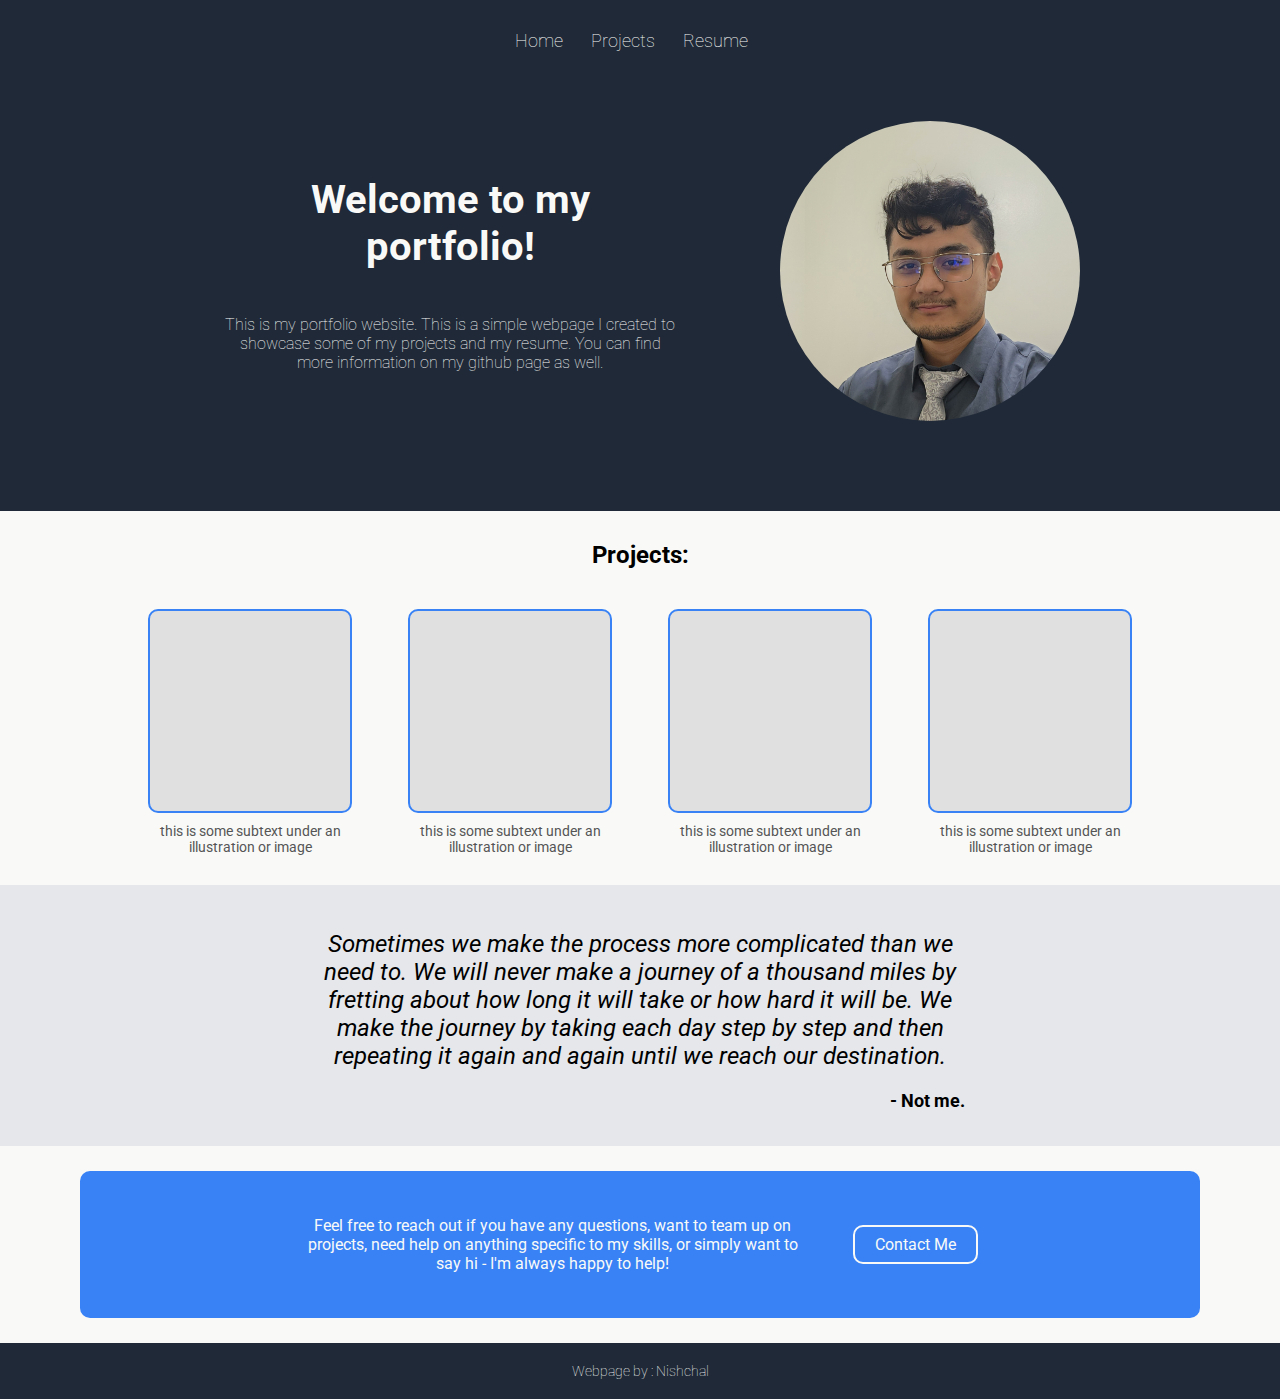
==== index.html @ 7185db90 "added profile photo" ====
<!DOCTYPE html>
<html lang="en">
<head>
    <meta charset="UTF-8">
    <meta name="viewport" content="width=device-width, initial-scale=1.0">
    <title>My Portfolio</title>
    <link rel="stylesheet" href="styles.css">
    <link rel="stylesheet" href="https://fonts.googleapis.com/css2?family=Roboto:wght@400;700&display=swap">
</head>
<body>
    <div class="flex-container">
        
        <!-- First Box -->
        <div class="first">
            <div class="first-head">
                <div class="links">
                    <div class="link-item">Home</div>
                    <div class="link-item">Projects</div>
                    <div class="link-item">Resume</div>
                </div>
            </div>
            <div class="first-tail">
                <div class="description">
                    <div id="welcome">Welcome to my portfolio!</div>
                    <div id="msg">This is my portfolio website. This is a simple webpage I created to showcase some of my projects and my resume. You can find more information on my github page as well.</div>   
                </div>
                <div class="main-image"><img src="resources/profile.jpg" width="300px" height="300px" alt="Profile Image"></div>
            </div>
        </div>

        <!-- Second Box -->
        <div class="second">
            <div class="second-head">
                <h2>Projects:</h2>
            </div>
            <div class="second-tail">
                <div class="img-holder">
                    <div class="image"></div>
                    <div class="sub">this is some subtext under an illustration or image</div>
                </div>
                <div class="img-holder">
                    <div class="image"></div>
                    <div class="sub">this is some subtext under an illustration or image</div>
                </div>
                <div class="img-holder">
                    <div class="image"></div>
                    <div class="sub">this is some subtext under an illustration or image</div>
                </div>
                <div class="img-holder">
                    <div class="image"></div>
                    <div class="sub">this is some subtext under an illustration or image</div>
                </div>
            </div>
        </div>

        <!-- Third Box -->
        <div class="third">
            <div id="quote"><em>Sometimes we make the process more complicated than we need to. We will never make a journey of a thousand miles by fretting about how long it will take or how hard it will be. We make the journey by taking each day step by step and then repeating it again and again until we reach our destination.</em></div>
            <div id="writer">- Not me.</div>
        </div>

        <!-- Fourth Box -->
        <div class="fourth">
            <div class="content">
                <div class="text">
                    <div>Feel free to reach out if you have any questions, want to team up on projects, need help on anything specific to my skills, or simply want to say hi - I'm always happy to help!</div>
                </div>
                <div class="button">Contact Me</div>
            </div>
        </div>

        <!-- Fifth Box -->
        <div class="footer">Webpage by : Nishchal</div>
    </div>
</body>
</html>
---- styles.css ----
body {
    font-family: 'Roboto', sans-serif;
    margin: 0;
    padding: 0;
}

.flex-container {
    display: flex;
    flex-direction: column;
}

/* This is the first box */
.first {
    padding: 20px;
    display: flex;
    flex-direction: column;
    background-color: #1f2937;
    color: #f9faf8;
    align-items: center;
    box-sizing: border-box;
}

.first-head {
    display: flex;
    flex-direction: row;
    justify-content: center;
    flex-wrap: wrap; 
    gap: 25px;
    max-width: 1080px;
    width: 100%;
    box-sizing: border-box;
}

.first-tail {
    display: flex;
    flex-direction: row;
    justify-content: center;
    align-items: center;
    flex-wrap: wrap; 
    margin-top: 70px;
    margin-bottom: 70px;
    gap: 80px;
    box-sizing: border-box;
    width: 100%;
}

.links {
    font-size: 18px;
    font-weight: lighter;
    display: flex;
    flex-direction: row;
    gap: 28px;
    flex-wrap: wrap;
    padding-top: 10px;
    min-width: 250px;
    box-sizing: border-box;
    text-decoration: none;
    cursor: pointer;
}

.description {    
    display: flex;
    flex-direction: column;
    width: 100%;
    max-width: 500px;
    height: auto;
    justify-content: center;
    flex: 1;
    align-items: center;
    box-sizing: border-box;
}

#welcome {
    font-size: 2.5rem;
    font-weight: bolder;
    padding: 25px ;
    width: 100%; 
    box-sizing: border-box;
    text-align: center;
}

#msg {
    font-size: 1rem;
    font-weight: lighter;
    padding: 20px;
    width: 100%;
    box-sizing: border-box;
    text-align: center;
    height: auto;
}

.main-image {
    width: 300px;
    height: 300px;
    justify-content: center;
    align-items: center;
    box-sizing: border-box;
    background-color: #e0e0e0;
    border: 0px solid #3882f6;
    border-radius: 50%;
    overflow: hidden;
    display: flex;
}

.main-image img {
    width: 100%;
    height: 100%;
    object-fit: cover;
}

/* This is the second box */
.second {
    display: flex;
    flex-direction: column;
    background-color: #f9faf8;
    width: 100%;
}

.second-head {
    display: flex;
    justify-content: center;
    padding-top: 10px;
}

.second-tail {
    display: flex;
    flex-wrap: wrap;
    justify-content: center;
    gap: 20px;
    padding-bottom: 10px;
}

.img-holder {
    display: flex;
    flex-direction: column;
    align-items: center;
    padding: 20px;
    width: 100%;
    max-width: 200px;
}

.image {
    width: 100%;
    height: 200px;
    background-color: #e0e0e0;
    border: 2px solid #3882f6;
    border-radius: 10px;
}

.sub {
    margin-top: 10px;
    font-size: 14px;
    color: #555;
    text-align: center;
}

/* This is the third box */
.third {
    padding: 20px;
    display: flex;
    flex-direction: column;
    background-color: #e5e7eb;
    align-items: center;
}

#quote {
    padding-top: 25px;
    padding-bottom: 5px;
    padding-left: 15px;
    padding-right: 15px;
    width: 100%;
    max-width: 650px;
    font-size: 24px;
    text-align: center;
    flex: 1 1 auto;
}

#writer {
    padding: 15px;
    width: 100%;
    max-width: 650px;
    font-size: 18px;
    font-weight: bold;
    text-align: right;
}

/* This is the fourth box */
.fourth {
    padding-left: 50px;
    padding-right: 50px;
    display: flex;
    flex-direction: column;
    background-color: #f9faf8;
    align-items: center;
}

.content {
    max-width: 1080px;
    width: 100%;
    display: flex;
    flex-direction: row;
    align-items: center;
    justify-content: center;
    background-color: #3882f6;
    padding: 20px;
    border-radius: 10px;
    flex-wrap: wrap;
    margin: 25px;
    text-align: center;
}

.text {
    color: #f9faf8;
    margin: 25px;
    max-width: 500px;
    width: 100%;
}

.button {
    border: 2px solid #f9faf8;
    border-radius: 10px;
    padding: 8px;
    padding-left: 20px;
    padding-right: 20px;
    color: #f9faf8;
    margin: 25px;
}

/* This is the footer box */
.footer {
    padding: 20px;
    text-align: center;
    font-size: 14px;
    font-weight: lighter;
    background-color: #1f2937;
    color: #f9faf8
}
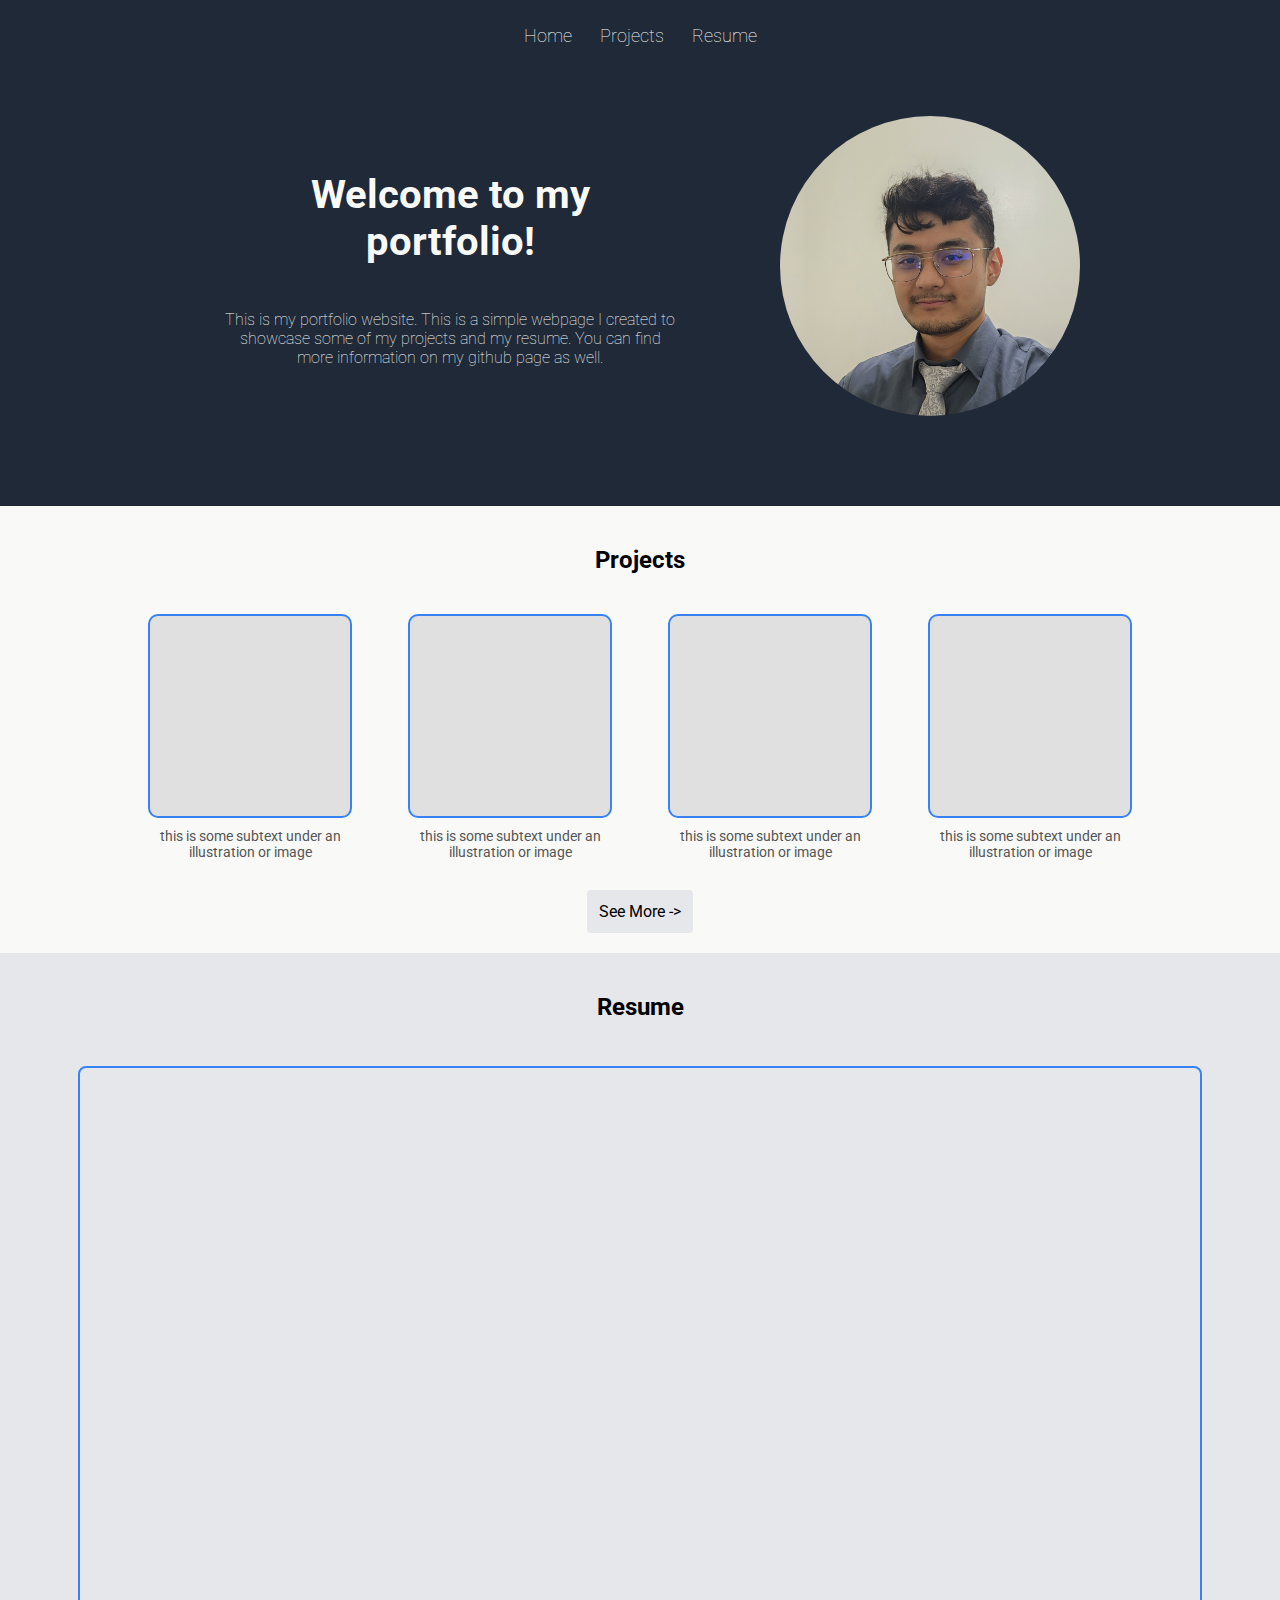
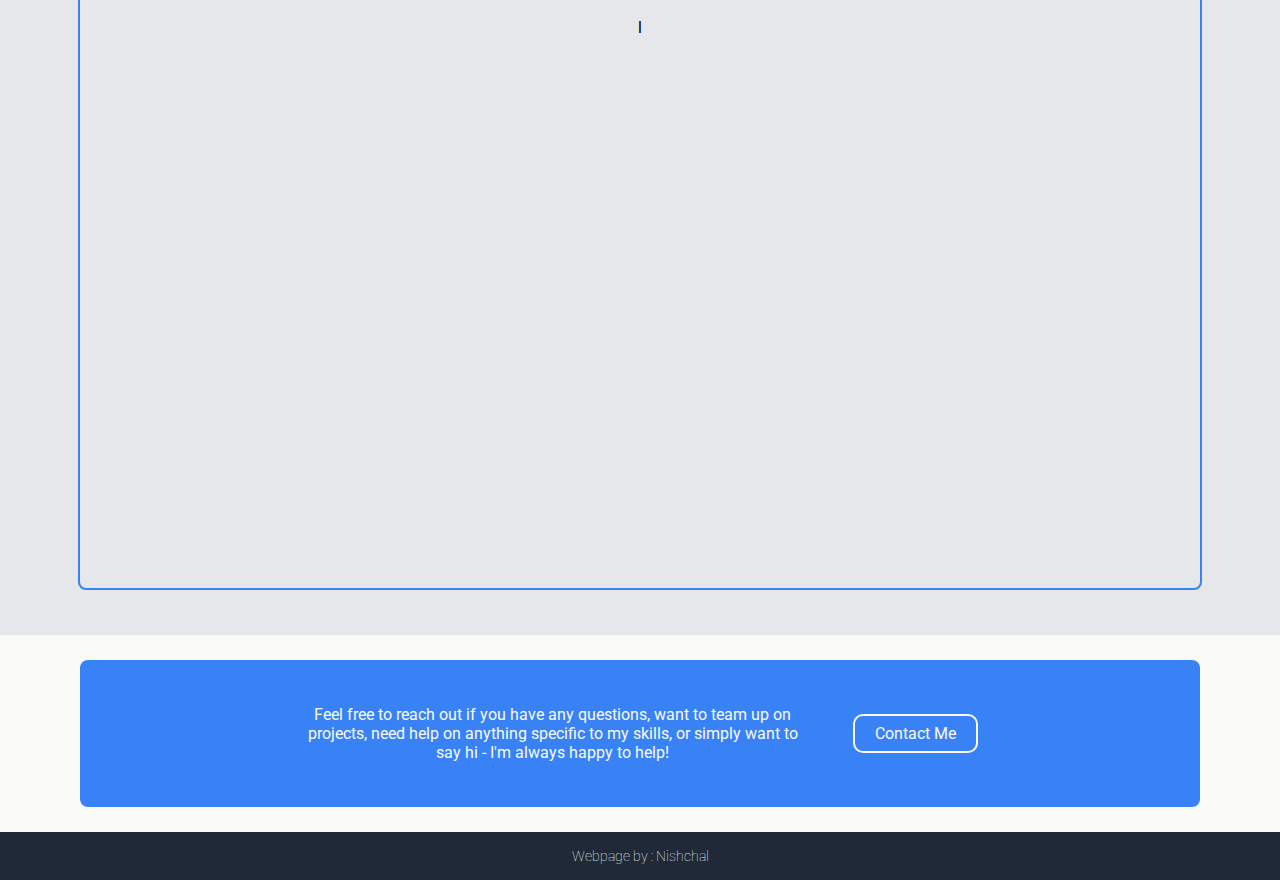
==== commit c0e8bb52: "improvement on image container + added resume container" ====
--- a/index.html
+++ b/index.html
@@ -31,7 +31,7 @@
         <!-- Second Box -->
         <div class="second">
             <div class="second-head">
-                <h2>Projects:</h2>
+                <h2>Projects</h2>
             </div>
             <div class="second-tail">
                 <div class="img-holder">
@@ -51,12 +51,15 @@
                     <div class="sub">this is some subtext under an illustration or image</div>
                 </div>
             </div>
+            <div class="see-more">See More -></div>
         </div>
 
         <!-- Third Box -->
         <div class="third">
-            <div id="quote"><em>Sometimes we make the process more complicated than we need to. We will never make a journey of a thousand miles by fretting about how long it will take or how hard it will be. We make the journey by taking each day step by step and then repeating it again and again until we reach our destination.</em></div>
-            <div id="writer">- Not me.</div>
+            <div class="third-head">
+                <h2>Resume</h2>
+            </div>
+            <div id="resume-container">l</div>
         </div>
 
         <!-- Fourth Box -->
--- a/styles.css
+++ b/styles.css
@@ -51,8 +51,7 @@
     flex-direction: row;
     gap: 28px;
     flex-wrap: wrap;
-    padding-top: 10px;
-    min-width: 250px;
+    padding-top: 5px;
     box-sizing: border-box;
     text-decoration: none;
     cursor: pointer;
@@ -113,13 +112,14 @@
     display: flex;
     flex-direction: column;
     background-color: #f9faf8;
-    width: 100%;
+    justify-content: center;
+    align-items: center;
+    padding: 20px;
 }
 
 .second-head {
     display: flex;
     justify-content: center;
-    padding-top: 10px;
 }
 
 .second-tail {
@@ -154,34 +154,38 @@
     text-align: center;
 }
 
+.see-more {
+    padding: 12px;
+    background-color: #e5e7eb;
+    border-radius: 4px;
+    cursor: pointer;
+}
+
 /* This is the third box */
 .third {
-    padding: 20px;
+    padding-left: 50px;
+    padding-right: 50px;
+    padding-top: 20px;
+    padding-bottom: 20px;
     display: flex;
     flex-direction: column;
     background-color: #e5e7eb;
     align-items: center;
 }
 
-#quote {
-    padding-top: 25px;
-    padding-bottom: 5px;
-    padding-left: 15px;
-    padding-right: 15px;
-    width: 100%;
-    max-width: 650px;
-    font-size: 24px;
-    text-align: center;
-    flex: 1 1 auto;
-}
-
-#writer {
-    padding: 15px;
-    width: 100%;
-    max-width: 650px;
-    font-size: 18px;
-    font-weight: bold;
-    text-align: right;
+#resume-container {
+    max-width: 1080px;
+    width: 100%;
+    height: 1080px;
+    display: flex;
+    align-items: center;
+    justify-content: center;
+    background-color: #e5e7eb;
+    border: 2px solid #3882f6;
+    border-radius: 8px;
+    margin: 25px;
+    padding: 20px;
+    text-align: center;
 }
 
 /* This is the fourth box */
@@ -203,7 +207,7 @@
     justify-content: center;
     background-color: #3882f6;
     padding: 20px;
-    border-radius: 10px;
+    border-radius: 8px;
     flex-wrap: wrap;
     margin: 25px;
     text-align: center;
@@ -228,7 +232,7 @@
 
 /* This is the footer box */
 .footer {
-    padding: 20px;
+    padding: 16px;
     text-align: center;
     font-size: 14px;
     font-weight: lighter;
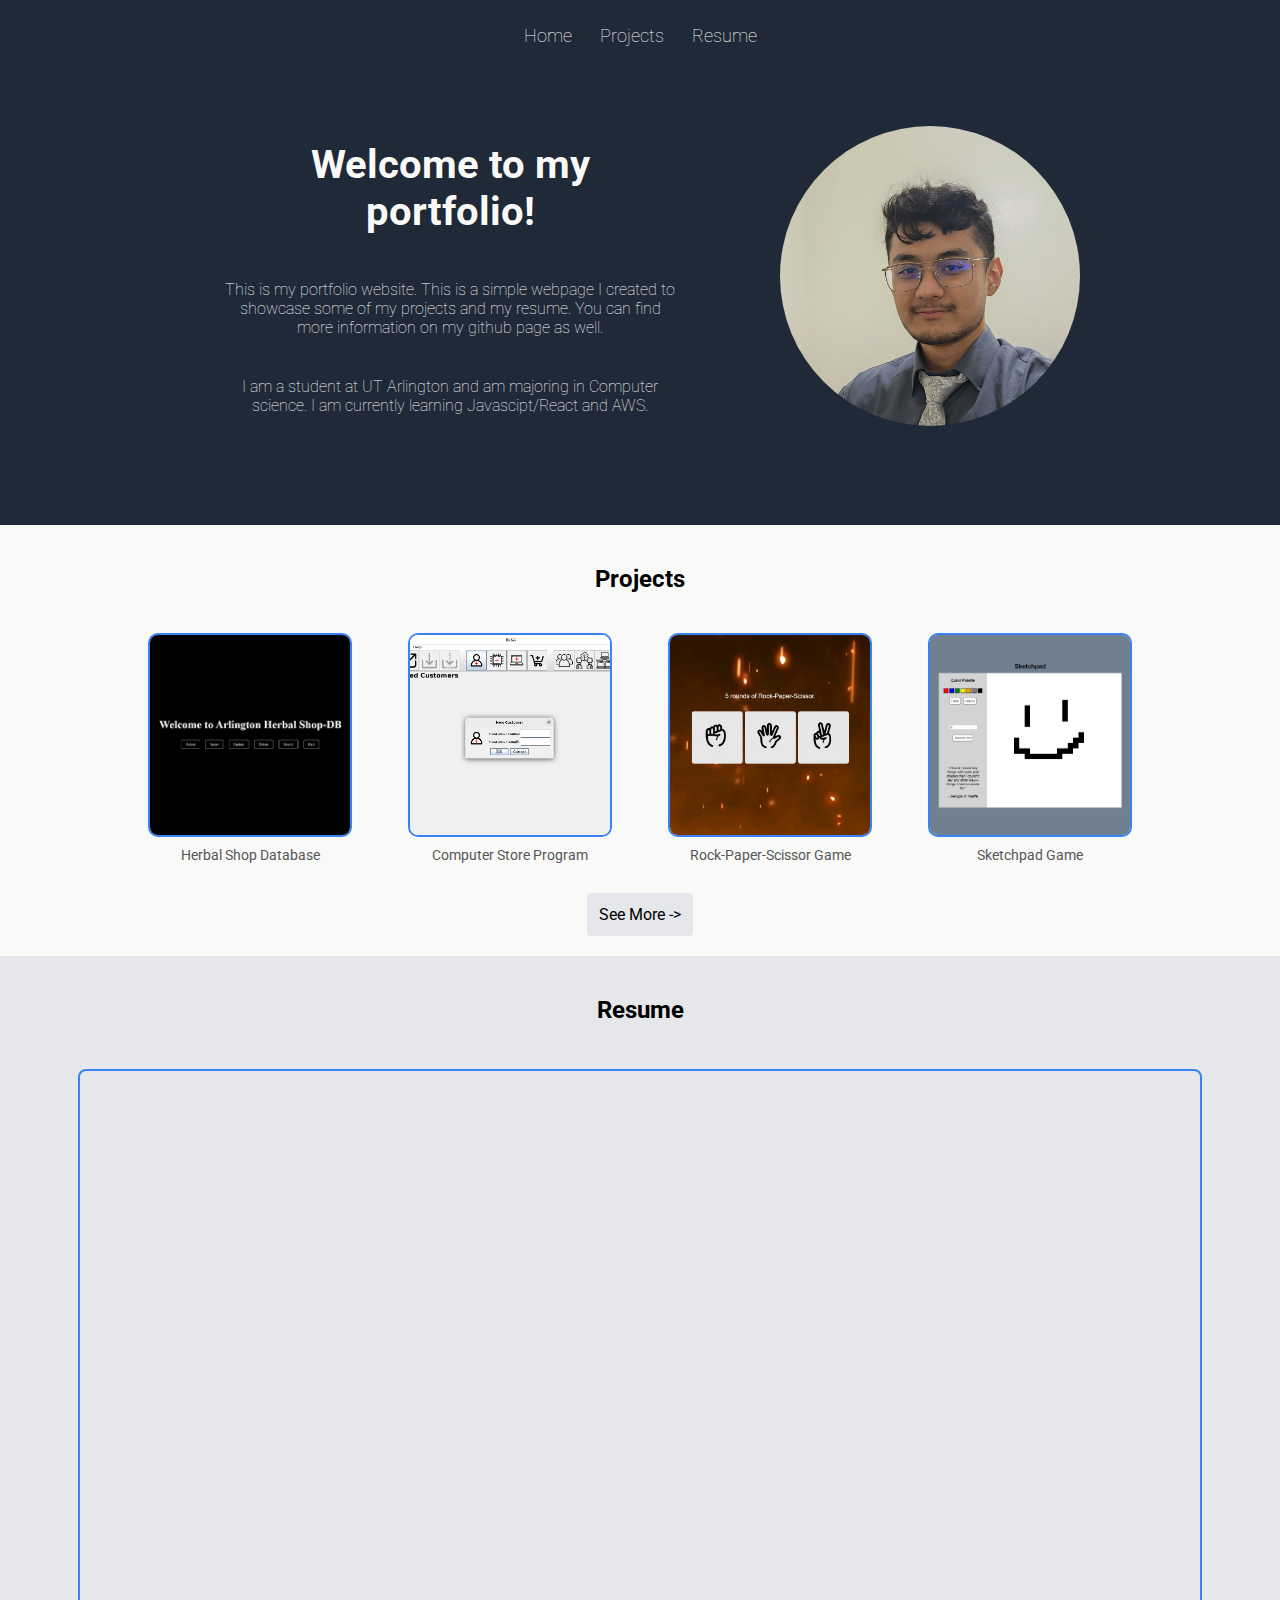
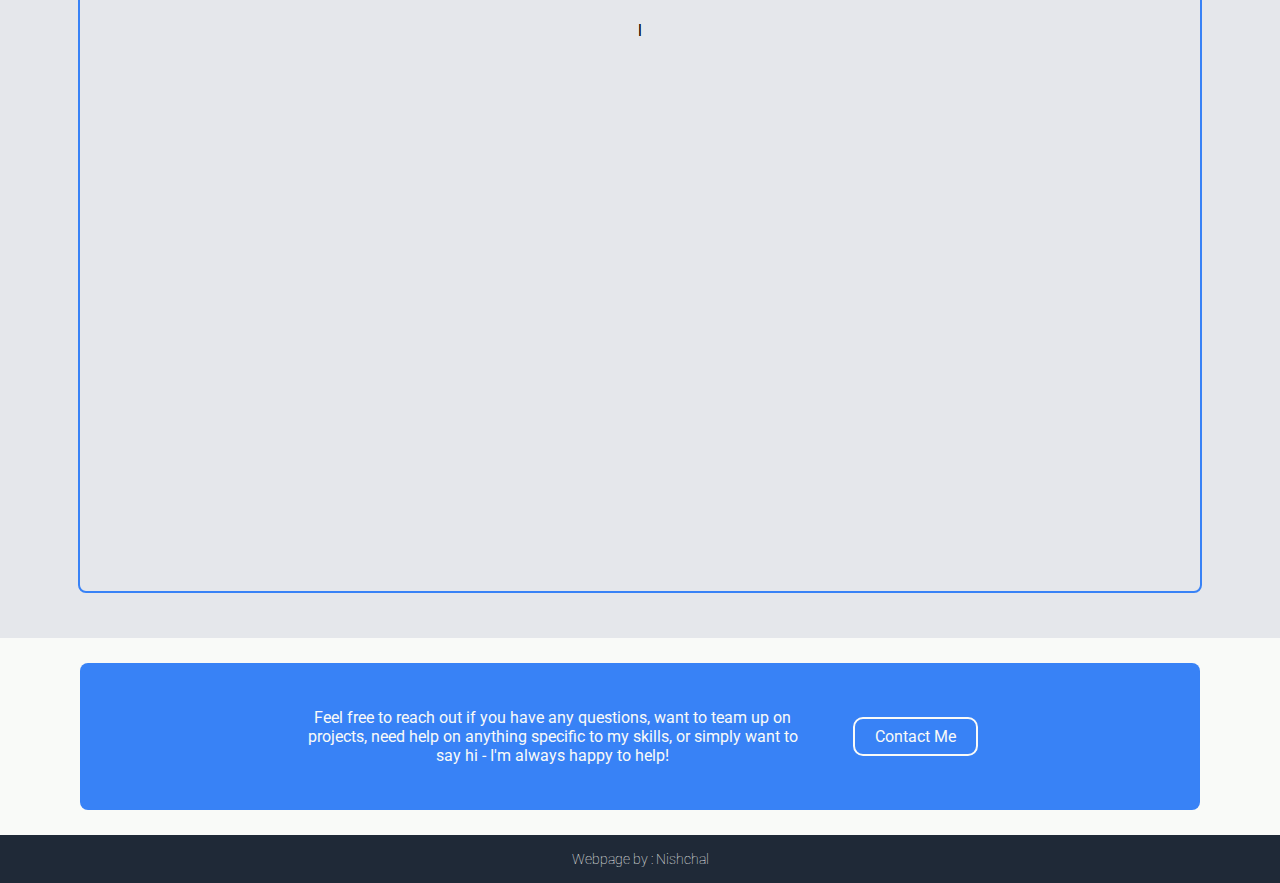
==== commit 74930b5b: "added project pictures" ====
--- a/index.html
+++ b/index.html
@@ -22,7 +22,8 @@
             <div class="first-tail">
                 <div class="description">
                     <div id="welcome">Welcome to my portfolio!</div>
-                    <div id="msg">This is my portfolio website. This is a simple webpage I created to showcase some of my projects and my resume. You can find more information on my github page as well.</div>   
+                    <div class="msg">This is my portfolio website. This is a simple webpage I created to showcase some of my projects and my resume. You can find more information on my github page as well.</div>
+                    <div class="msg">I am a student at UT Arlington and am majoring in Computer science. I am currently learning Javascipt/React and AWS.</div>   
                 </div>
                 <div class="main-image"><img src="resources/profile.jpg" width="300px" height="300px" alt="Profile Image"></div>
             </div>
@@ -35,20 +36,20 @@
             </div>
             <div class="second-tail">
                 <div class="img-holder">
-                    <div class="image"></div>
-                    <div class="sub">this is some subtext under an illustration or image</div>
+                    <div class="image"><img src="resources/herb.jpg" width="200px" height="200px"></div>
+                    <div class="sub">Herbal Shop Database</div>
                 </div>
                 <div class="img-holder">
-                    <div class="image"></div>
-                    <div class="sub">this is some subtext under an illustration or image</div>
+                    <div class="image"><img src="resources/elsa.png" width="200px" height="200px"></div>
+                    <div class="sub">Computer Store Program</div>
                 </div>
                 <div class="img-holder">
-                    <div class="image"></div>
-                    <div class="sub">this is some subtext under an illustration or image</div>
+                    <div class="image"><img src="resources/rps.jpg" width="200px" height="200px"></div>
+                    <div class="sub">Rock-Paper-Scissor Game</div>
                 </div>
                 <div class="img-holder">
-                    <div class="image"></div>
-                    <div class="sub">this is some subtext under an illustration or image</div>
+                    <div class="image"><img src="resources/sketchpad.png" width="200px" height="200px"></div>
+                    <div class="sub">Sketchpad Game</div>
                 </div>
             </div>
             <div class="see-more">See More -></div>
--- a/styles.css
+++ b/styles.css
@@ -78,7 +78,7 @@
     text-align: center;
 }
 
-#msg {
+.msg {
     font-size: 1rem;
     font-weight: lighter;
     padding: 20px;
@@ -145,6 +145,8 @@
     background-color: #e0e0e0;
     border: 2px solid #3882f6;
     border-radius: 10px;
+    object-fit: cover;
+    overflow: hidden;
 }
 
 .sub {
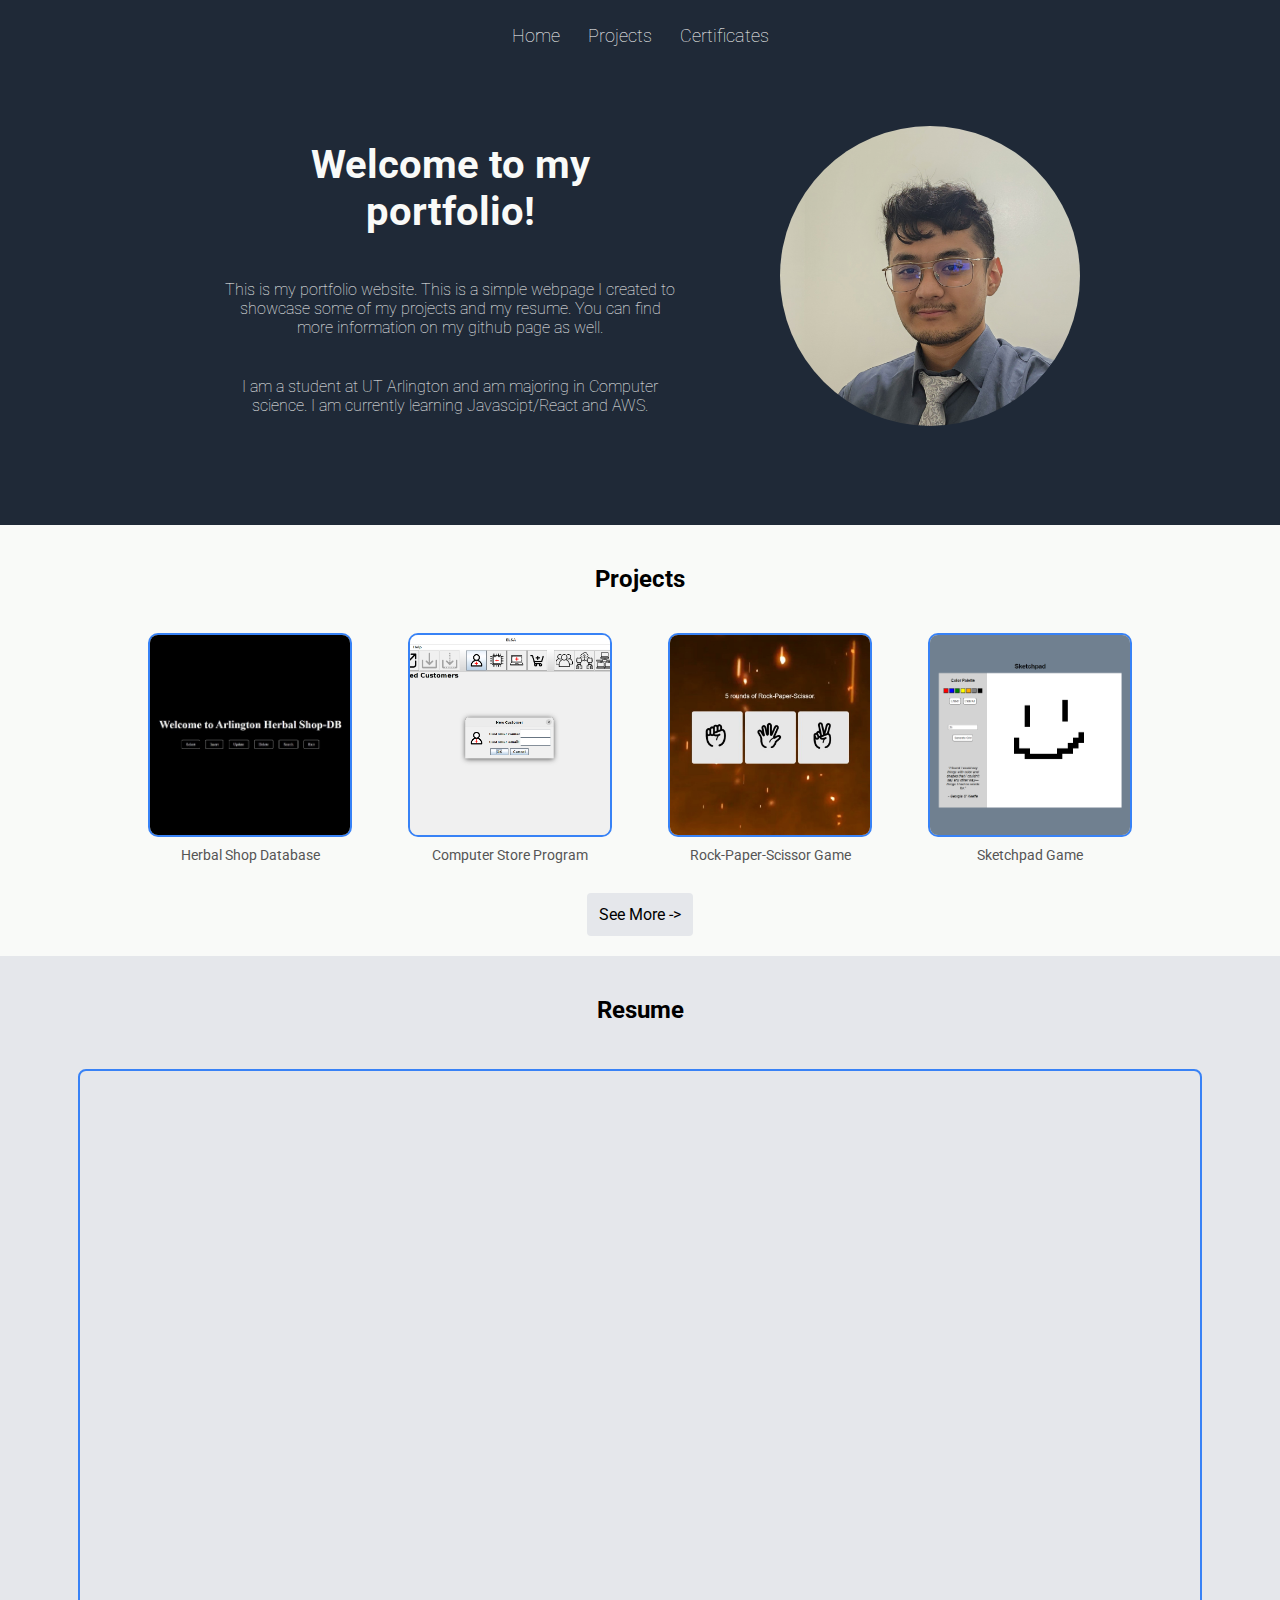
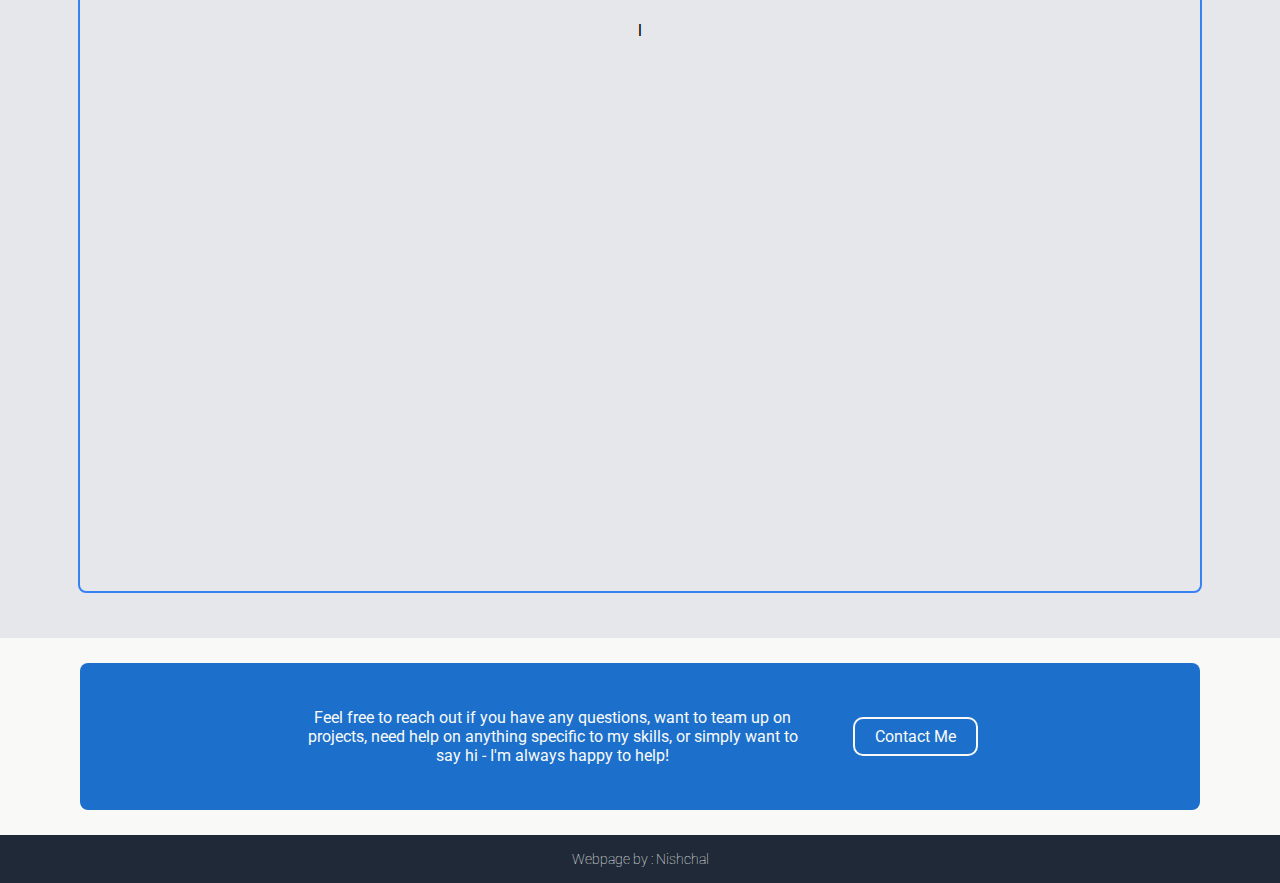
==== commit 3d7a628e: "added pages" ====
--- a/index.html
+++ b/index.html
@@ -14,9 +14,9 @@
         <div class="first">
             <div class="first-head">
                 <div class="links">
-                    <div class="link-item">Home</div>
-                    <div class="link-item">Projects</div>
-                    <div class="link-item">Resume</div>
+                    <div class="link-item"><a href="index.html">Home</a></div>
+                    <div class="link-item"><a href="projects.html">Projects</a></div>
+                    <div class="link-item"><a href="resume.html">Certificates</a></div>
                 </div>
             </div>
             <div class="first-tail">
--- a/styles.css
+++ b/styles.css
@@ -55,6 +55,12 @@
     box-sizing: border-box;
     text-decoration: none;
     cursor: pointer;
+}
+
+a {
+    text-decoration: none;
+    cursor: pointer;
+    color: white;
 }
 
 .description {    
@@ -207,7 +213,7 @@
     flex-direction: row;
     align-items: center;
     justify-content: center;
-    background-color: #3882f6;
+    background-color: #1c70cb;
     padding: 20px;
     border-radius: 8px;
     flex-wrap: wrap;
@@ -230,6 +236,7 @@
     padding-right: 20px;
     color: #f9faf8;
     margin: 25px;
+    cursor: pointer;
 }
 
 /* This is the footer box */
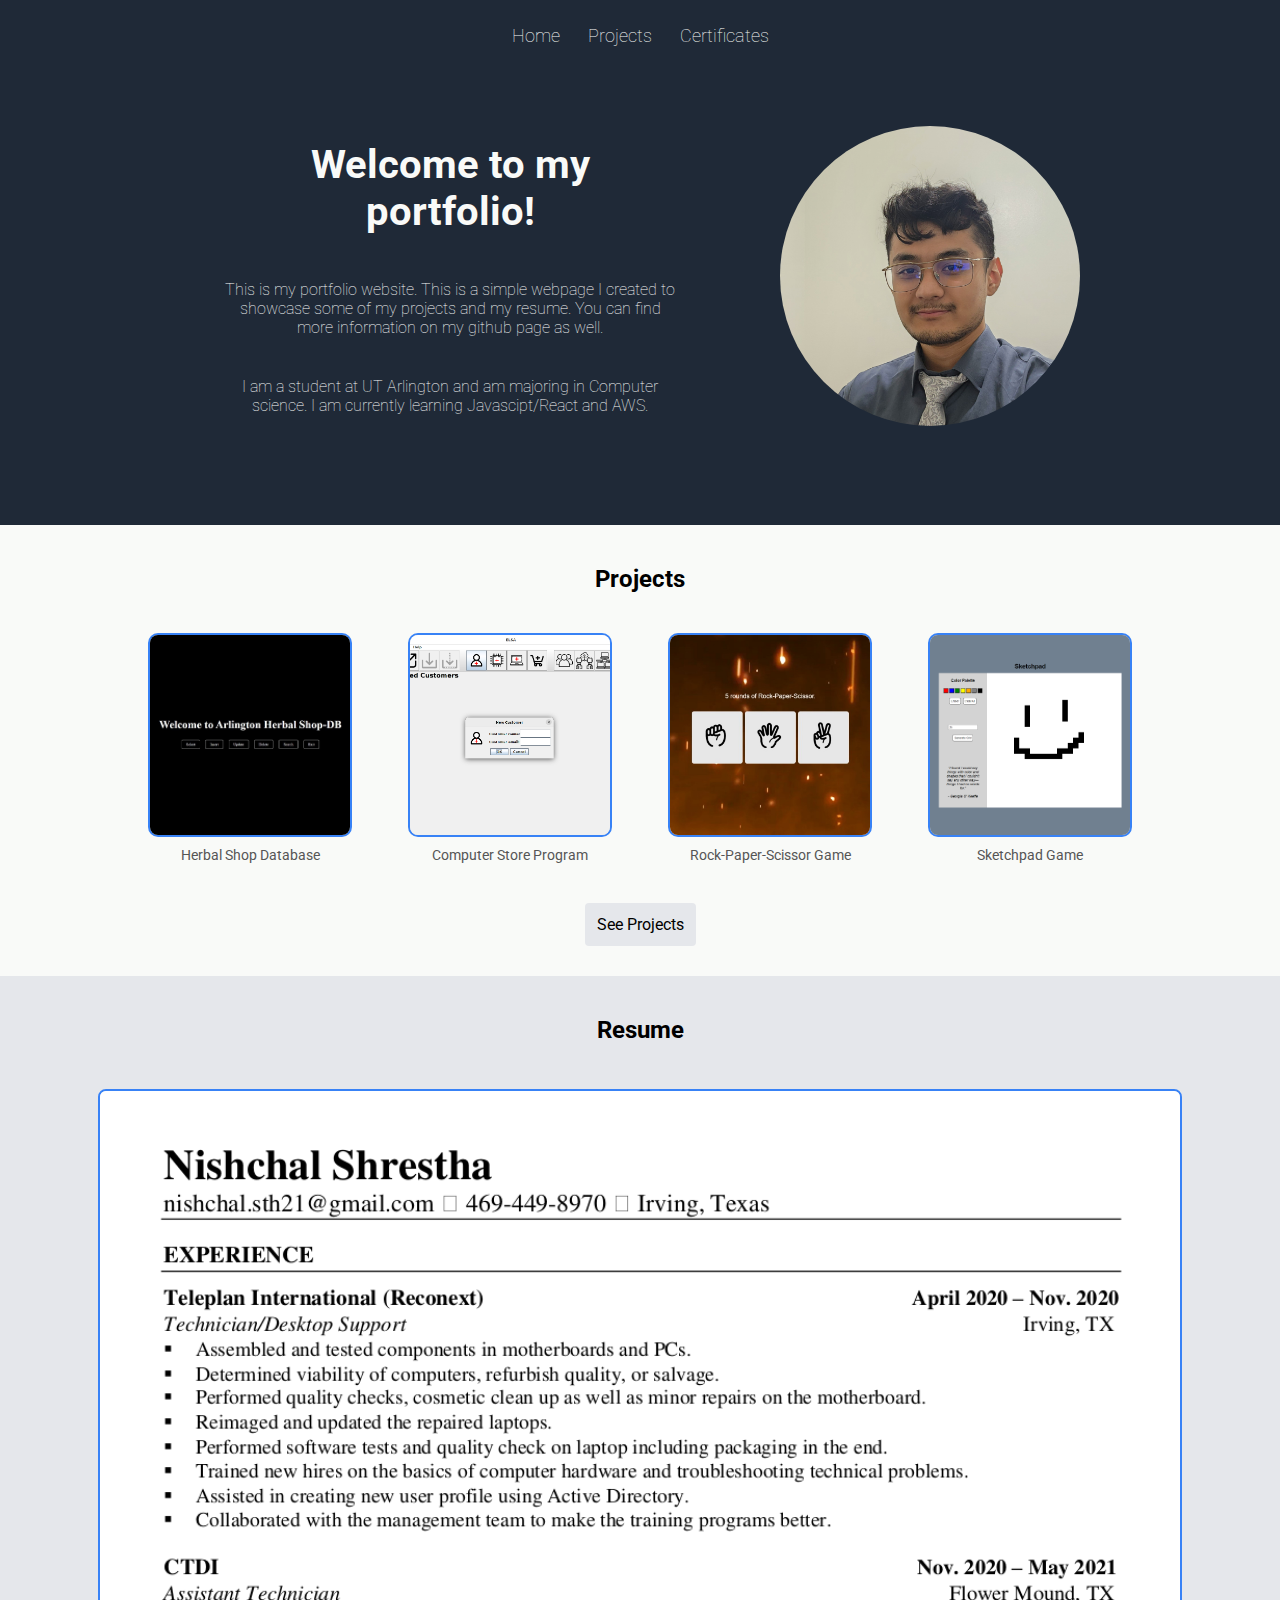
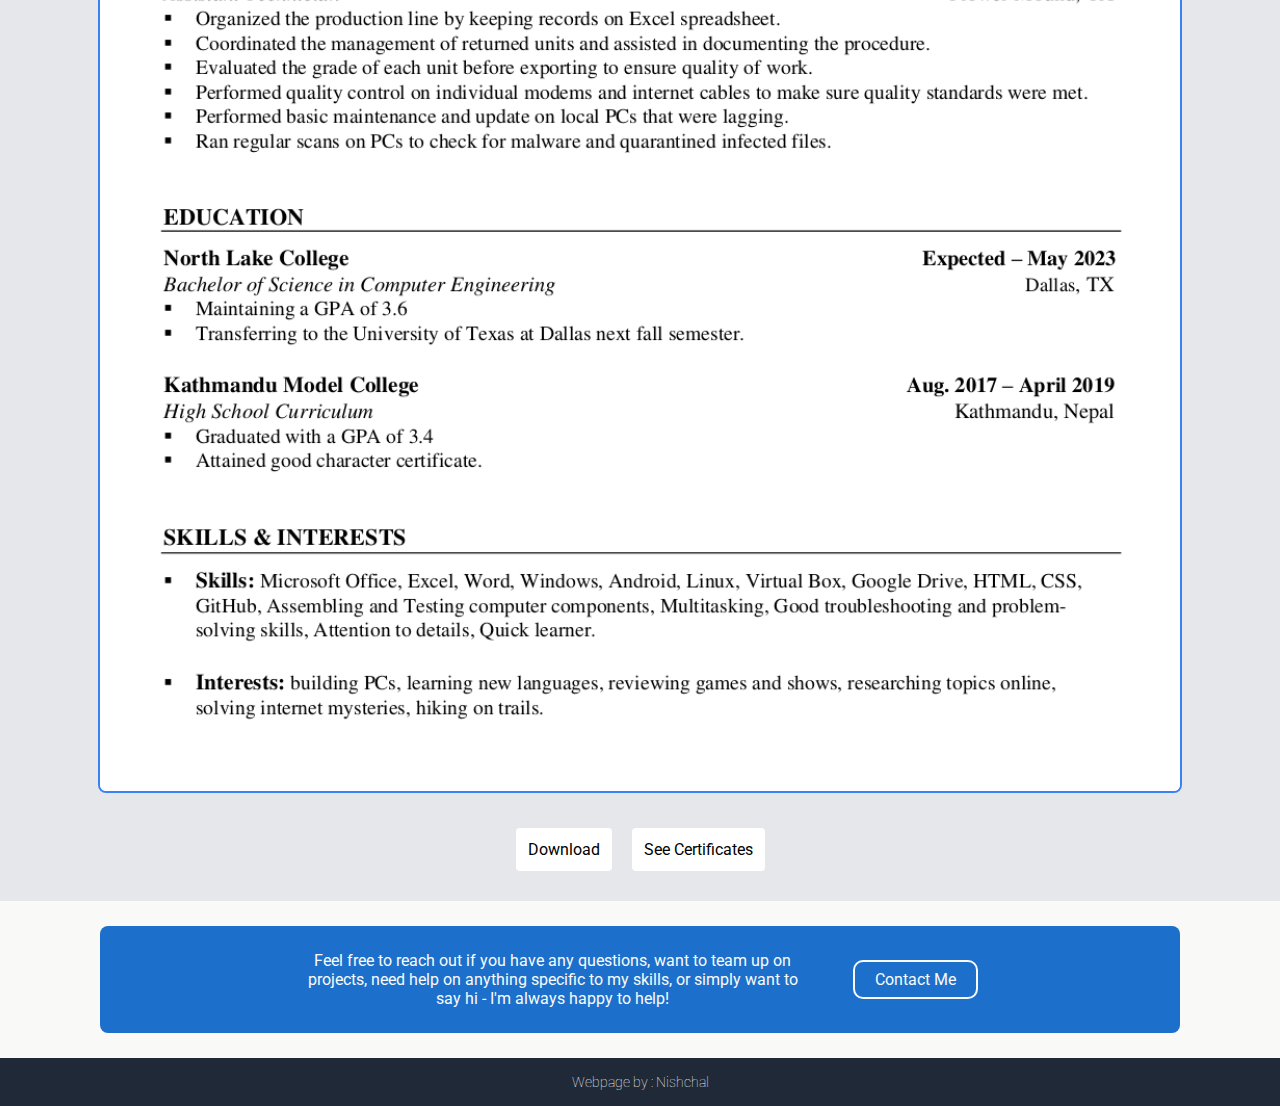
==== commit 1cf624e3: "added certs page" ====
--- a/index.html
+++ b/index.html
@@ -16,7 +16,7 @@
                 <div class="links">
                     <div class="link-item"><a href="index.html">Home</a></div>
                     <div class="link-item"><a href="projects.html">Projects</a></div>
-                    <div class="link-item"><a href="resume.html">Certificates</a></div>
+                    <div class="link-item"><a href="certs.html">Certificates</a></div>
                 </div>
             </div>
             <div class="first-tail">
@@ -52,7 +52,7 @@
                     <div class="sub">Sketchpad Game</div>
                 </div>
             </div>
-            <div class="see-more">See More -></div>
+            <div class="see-more"><a href="projects.html">See Projects</a></div>
         </div>
 
         <!-- Third Box -->
@@ -60,7 +60,13 @@
             <div class="third-head">
                 <h2>Resume</h2>
             </div>
-            <div id="resume-container">l</div>
+            <div id="resume-container">
+                <img src="resources/resume.png" alt="my resume">
+            </div>
+            <div class="third-tail">
+                <div class="dl"><a href="resources/resume.pdf" download>Download</a></div>
+                <div class="dl"><a href="certs.html">See Certificates</a></div>
+            </div>
         </div>
 
         <!-- Fourth Box -->
@@ -69,7 +75,7 @@
                 <div class="text">
                     <div>Feel free to reach out if you have any questions, want to team up on projects, need help on anything specific to my skills, or simply want to say hi - I'm always happy to help!</div>
                 </div>
-                <div class="button">Contact Me</div>
+                <div class="button"><a href="https://www.linkedin.com/in/nishchal-shrestha/" target="_blank">Contact Me</a></div>
             </div>
         </div>
 
--- a/styles.css
+++ b/styles.css
@@ -60,7 +60,12 @@
 a {
     text-decoration: none;
     cursor: pointer;
-    color: white;
+    color: inherit;
+}
+
+a:visited {
+    text-decoration: none;
+    color: inherit;
 }
 
 .description {    
@@ -167,12 +172,13 @@
     background-color: #e5e7eb;
     border-radius: 4px;
     cursor: pointer;
+    margin: 10px;
 }
 
 /* This is the third box */
 .third {
-    padding-left: 50px;
-    padding-right: 50px;
+    padding-left: 30px;
+    padding-right: 30px;
     padding-top: 20px;
     padding-bottom: 20px;
     display: flex;
@@ -182,24 +188,48 @@
 }
 
 #resume-container {
+    width: 100%;
     max-width: 1080px;
-    width: 100%;
-    height: 1080px;
-    display: flex;
-    align-items: center;
-    justify-content: center;
+    position: relative;
     background-color: #e5e7eb;
     border: 2px solid #3882f6;
     border-radius: 8px;
-    margin: 25px;
-    padding: 20px;
-    text-align: center;
+    margin: 25px auto;
+    overflow: hidden;
+}
+
+#resume-container::before {
+    content: "";
+    display: block;
+    padding-bottom: 120.37%;
+}
+
+#resume-container img {
+    position: absolute;
+    top: 0;
+    left: 0;
+    width: 100%;
+    height: 100%;
+    object-fit: cover; 
+}
+
+.third-tail {
+    display:flex;
+    flex-direction: row;
+}
+
+.dl {
+    padding: 12px;
+    background-color:white;
+    border-radius: 4px;
+    cursor: pointer;
+    margin: 10px;
 }
 
 /* This is the fourth box */
 .fourth {
-    padding-left: 50px;
-    padding-right: 50px;
+    padding-left: 30px;
+    padding-right: 30px;
     display: flex;
     flex-direction: column;
     background-color: #f9faf8;
@@ -214,7 +244,7 @@
     align-items: center;
     justify-content: center;
     background-color: #1c70cb;
-    padding: 20px;
+
     border-radius: 8px;
     flex-wrap: wrap;
     margin: 25px;
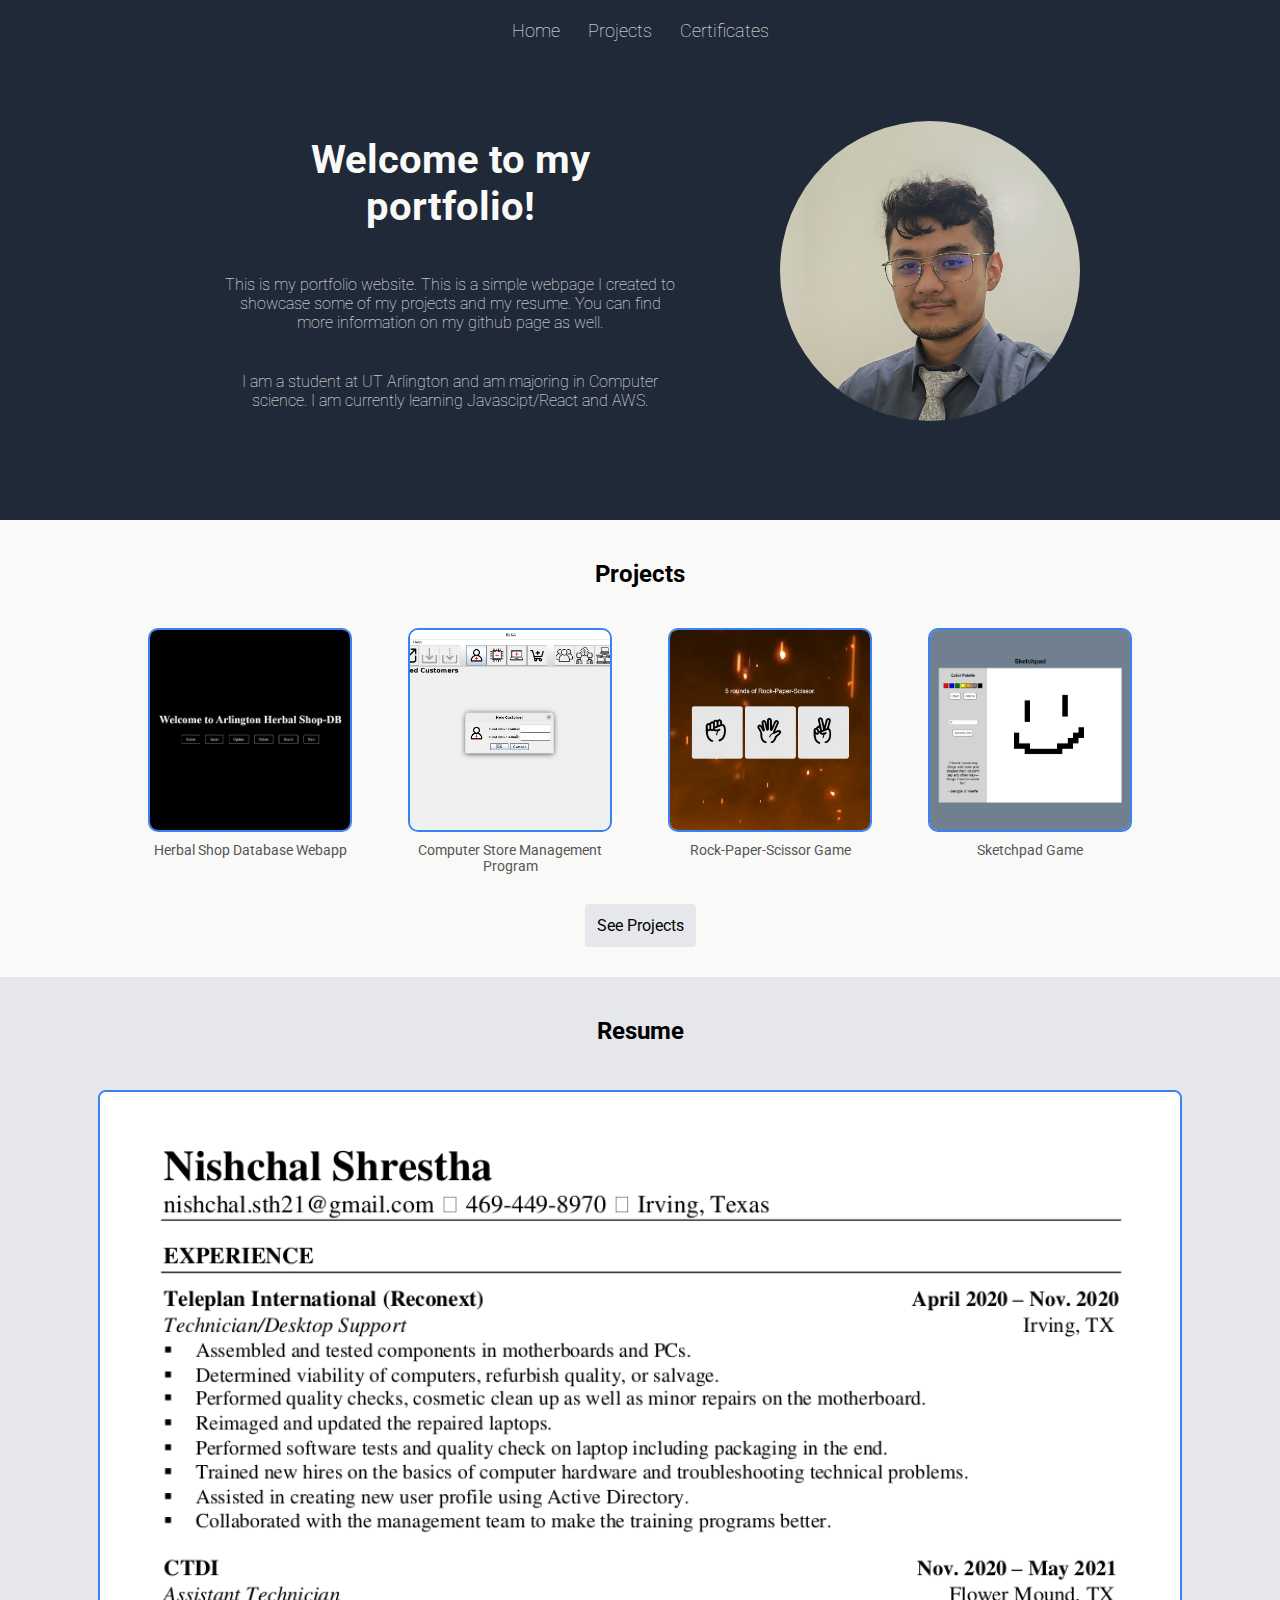
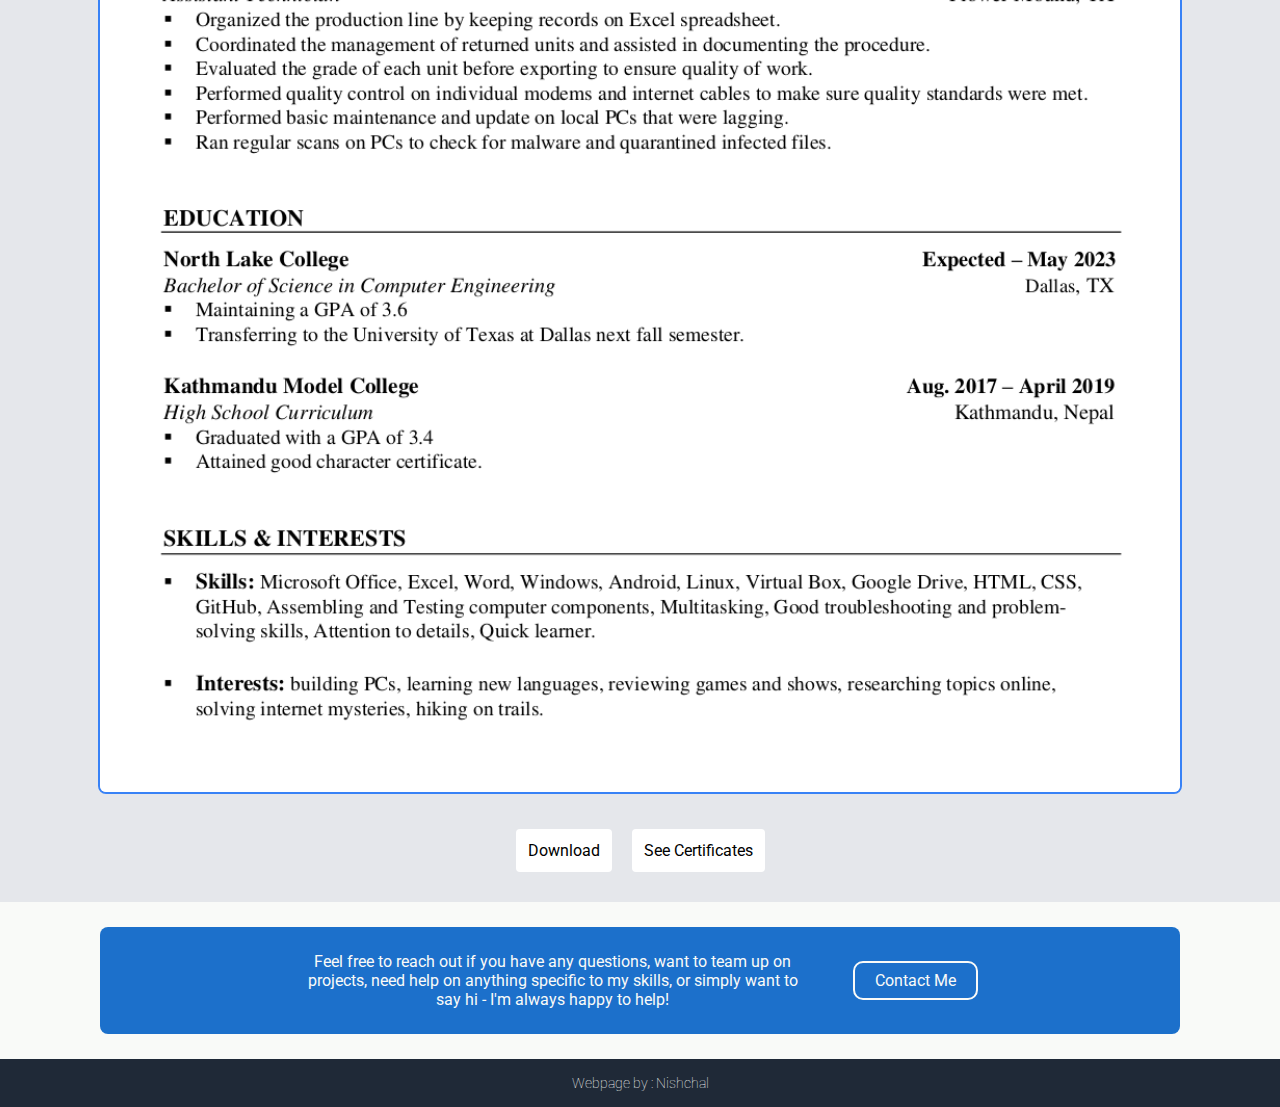
==== commit 37ca6b2e: "checkpoint: working on project page" ====
--- a/index.html
+++ b/index.html
@@ -37,11 +37,11 @@
             <div class="second-tail">
                 <div class="img-holder">
                     <div class="image"><img src="resources/herb.jpg" width="200px" height="200px"></div>
-                    <div class="sub">Herbal Shop Database</div>
+                    <div class="sub">Herbal Shop Database Webapp</div>
                 </div>
                 <div class="img-holder">
                     <div class="image"><img src="resources/elsa.png" width="200px" height="200px"></div>
-                    <div class="sub">Computer Store Program</div>
+                    <div class="sub">Computer Store Management Program</div>
                 </div>
                 <div class="img-holder">
                     <div class="image"><img src="resources/rps.jpg" width="200px" height="200px"></div>
--- a/styles.css
+++ b/styles.css
@@ -51,7 +51,6 @@
     flex-direction: row;
     gap: 28px;
     flex-wrap: wrap;
-    padding-top: 5px;
     box-sizing: border-box;
     text-decoration: none;
     cursor: pointer;
@@ -138,7 +137,21 @@
     flex-wrap: wrap;
     justify-content: center;
     gap: 20px;
-    padding-bottom: 10px;
+}
+
+.project-container {
+    display: flex;
+    flex-direction: row;
+    max-width: 1080px;
+    width: 100%;
+    flex-wrap: wrap;
+    align-items: center;
+    justify-content: center;
+}
+
+.text-holder {
+    padding: 20px;
+    font-size: 18px;
 }
 
 .img-holder {
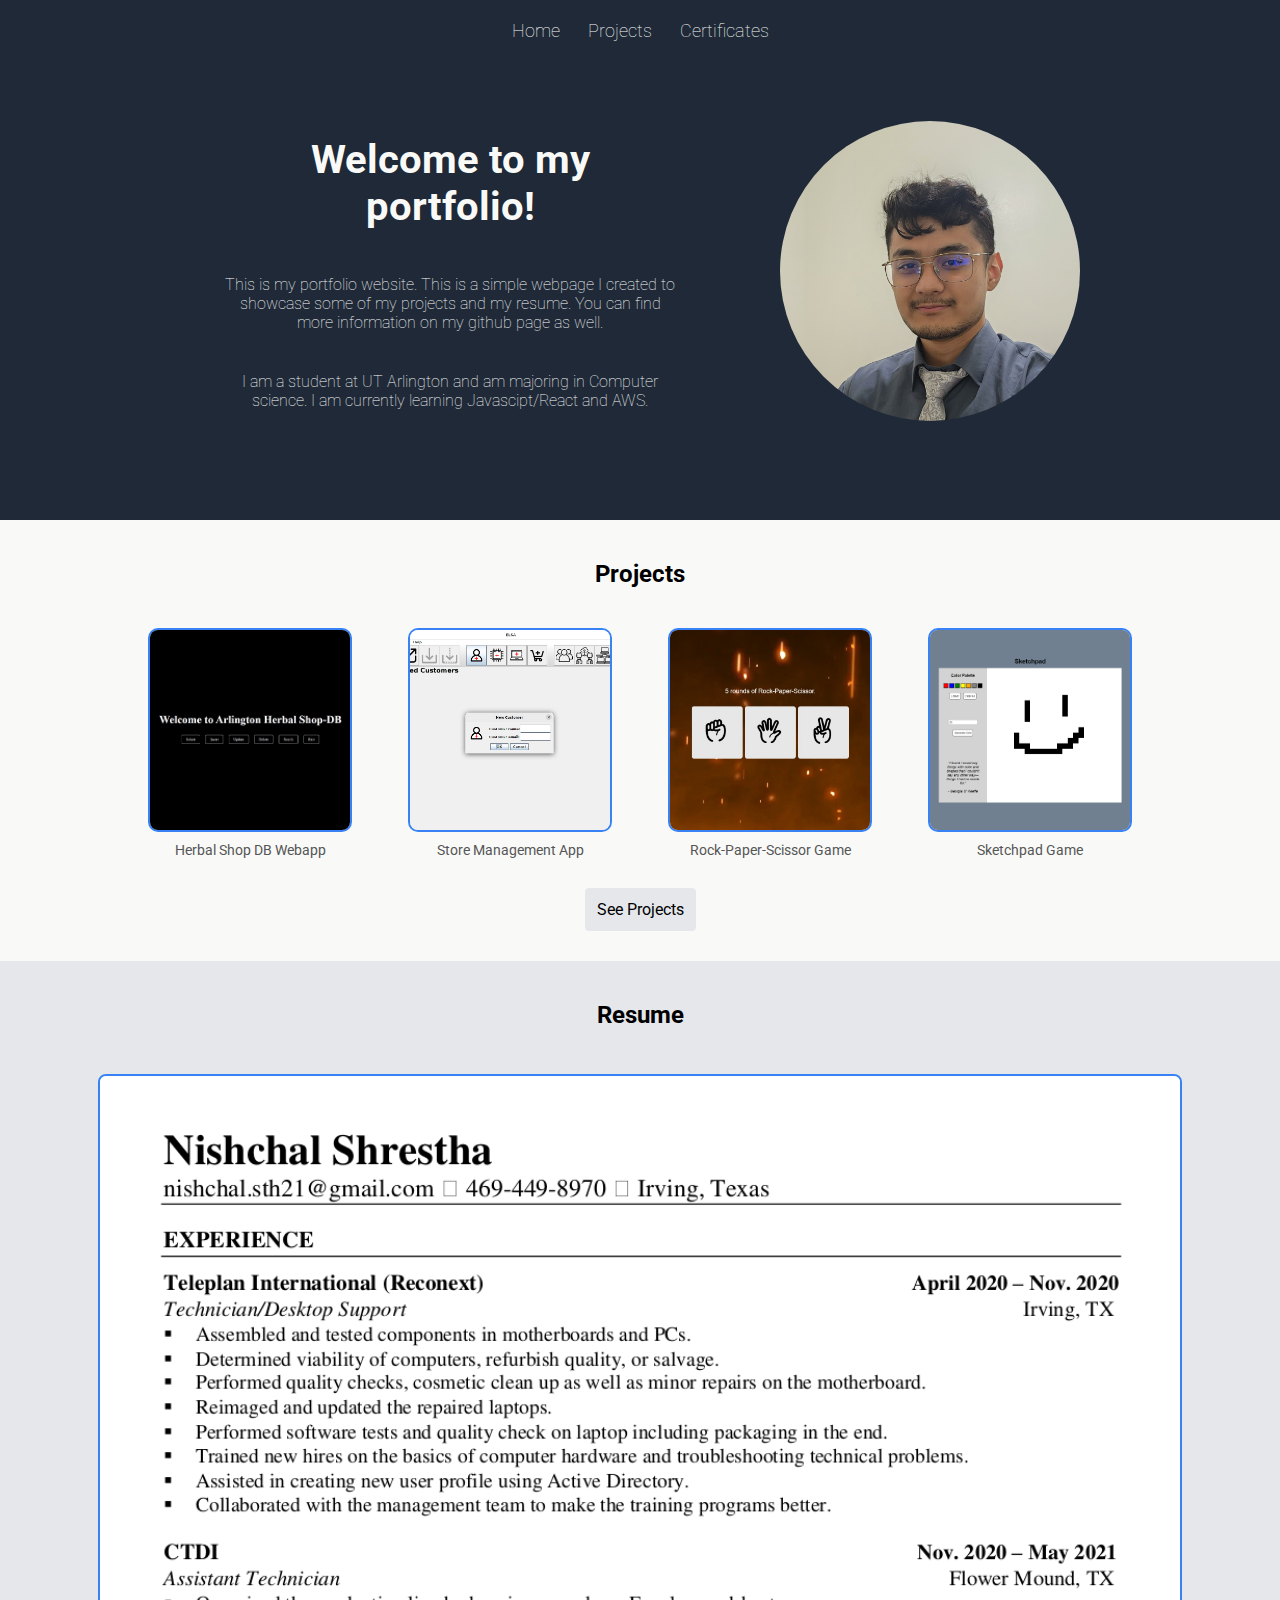
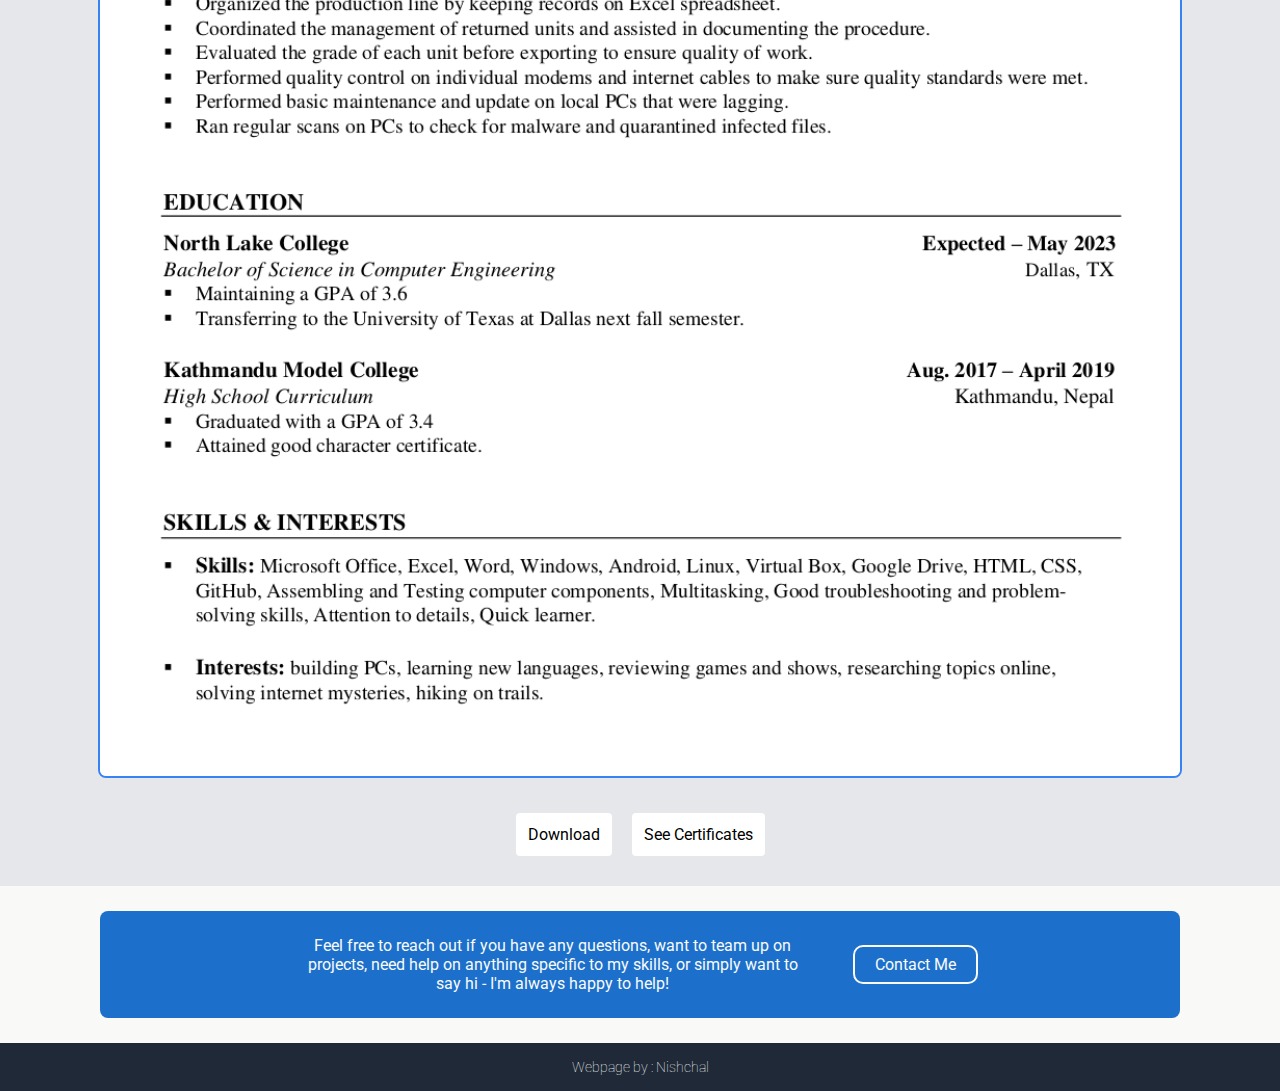
==== commit 7fd294fe: "added project pages and made css adjustments" ====
--- a/index.html
+++ b/index.html
@@ -37,11 +37,11 @@
             <div class="second-tail">
                 <div class="img-holder">
                     <div class="image"><img src="resources/herb.jpg" width="200px" height="200px"></div>
-                    <div class="sub">Herbal Shop Database Webapp</div>
+                    <div class="sub">Herbal Shop DB Webapp</div>
                 </div>
                 <div class="img-holder">
                     <div class="image"><img src="resources/elsa.png" width="200px" height="200px"></div>
-                    <div class="sub">Computer Store Management Program</div>
+                    <div class="sub">Store Management App</div>
                 </div>
                 <div class="img-holder">
                     <div class="image"><img src="resources/rps.jpg" width="200px" height="200px"></div>
--- a/styles.css
+++ b/styles.css
@@ -37,11 +37,12 @@
     justify-content: center;
     align-items: center;
     flex-wrap: wrap; 
-    margin-top: 70px;
-    margin-bottom: 70px;
+    margin-top: 50px;
+    margin-bottom: 50px;
     gap: 80px;
     box-sizing: border-box;
     width: 100%;
+    padding: 20px;
 }
 
 .links {
@@ -136,22 +137,60 @@
     display: flex;
     flex-wrap: wrap;
     justify-content: center;
+    align-items: center;
     gap: 20px;
 }
 
 .project-container {
     display: flex;
     flex-direction: row;
-    max-width: 1080px;
-    width: 100%;
     flex-wrap: wrap;
     align-items: center;
     justify-content: center;
 }
 
 .text-holder {
-    padding: 20px;
-    font-size: 18px;
+    display: flex;
+    flex-direction: column;
+    align-items: flex-start;
+    padding: 20px;
+    width: 470px;
+}
+
+.text-holder-title {
+    font-weight: bold;
+    font-size: 22px;
+    padding: 5px;
+}
+
+.text-holder-desc {
+    font-size: 17px;
+    padding: 5px;
+}
+
+.tech-stack {
+    display: flex;
+    flex-direction: row;
+    gap: 10px;
+    padding: 5px;
+}
+
+.tech-stack-item {
+    padding: 10px;
+    background-color: #e5e7eb;
+    border-radius: 4px;
+}
+
+.alt {
+    background-color: white;
+}
+
+.project-demo {
+    margin: 5px;
+    padding: 10px;
+    background-color: #1c70cb;
+    color: white;
+    border-radius: 4px;
 }
 
 .img-holder {
@@ -159,8 +198,7 @@
     flex-direction: column;
     align-items: center;
     padding: 20px;
-    width: 100%;
-    max-width: 200px;
+    width: 200px;
 }
 
 .image {
@@ -291,3 +329,15 @@
     background-color: #1f2937;
     color: #f9faf8
 }
+
+@media(max-width: 800px) {
+    .text-holder {
+        display: flex;
+        flex-direction: column;
+        align-items: center;
+        justify-content: center;
+        text-align: center;
+        padding: 20px;
+        width: 100%;
+    }
+}
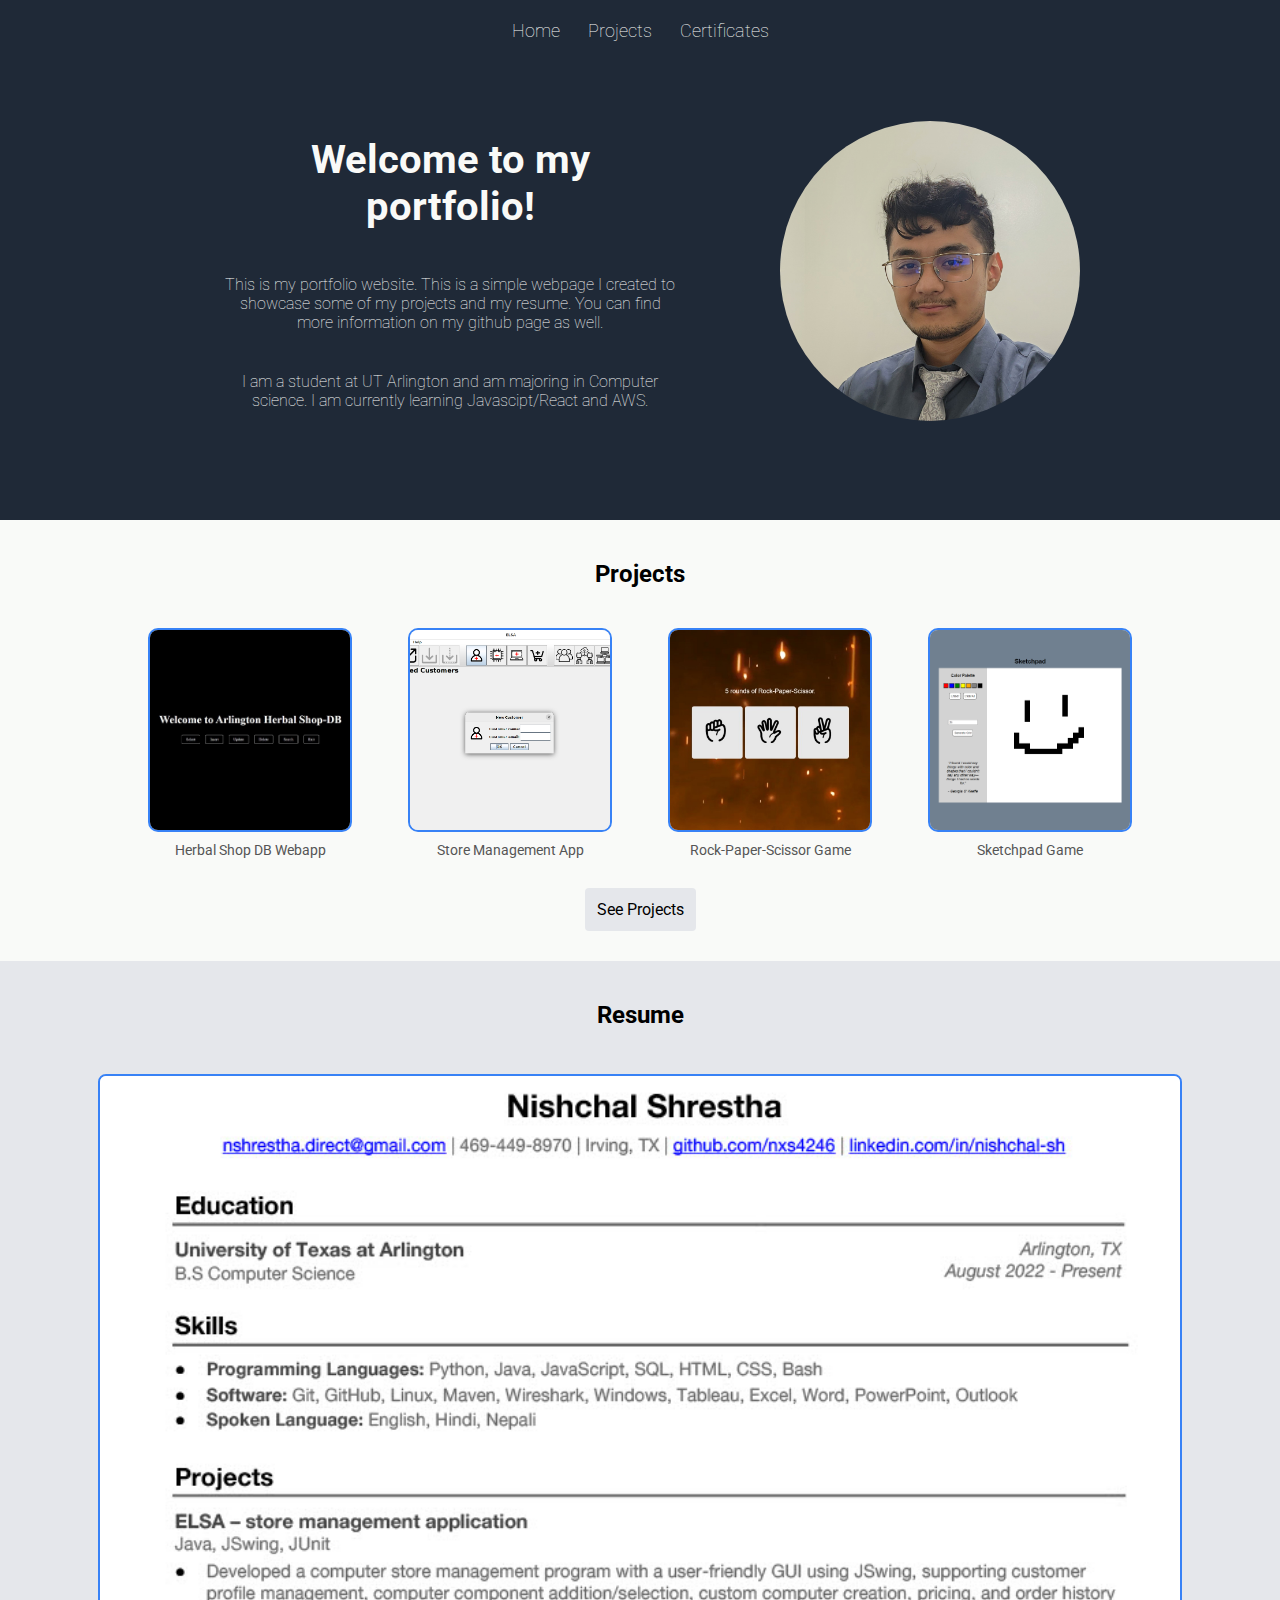
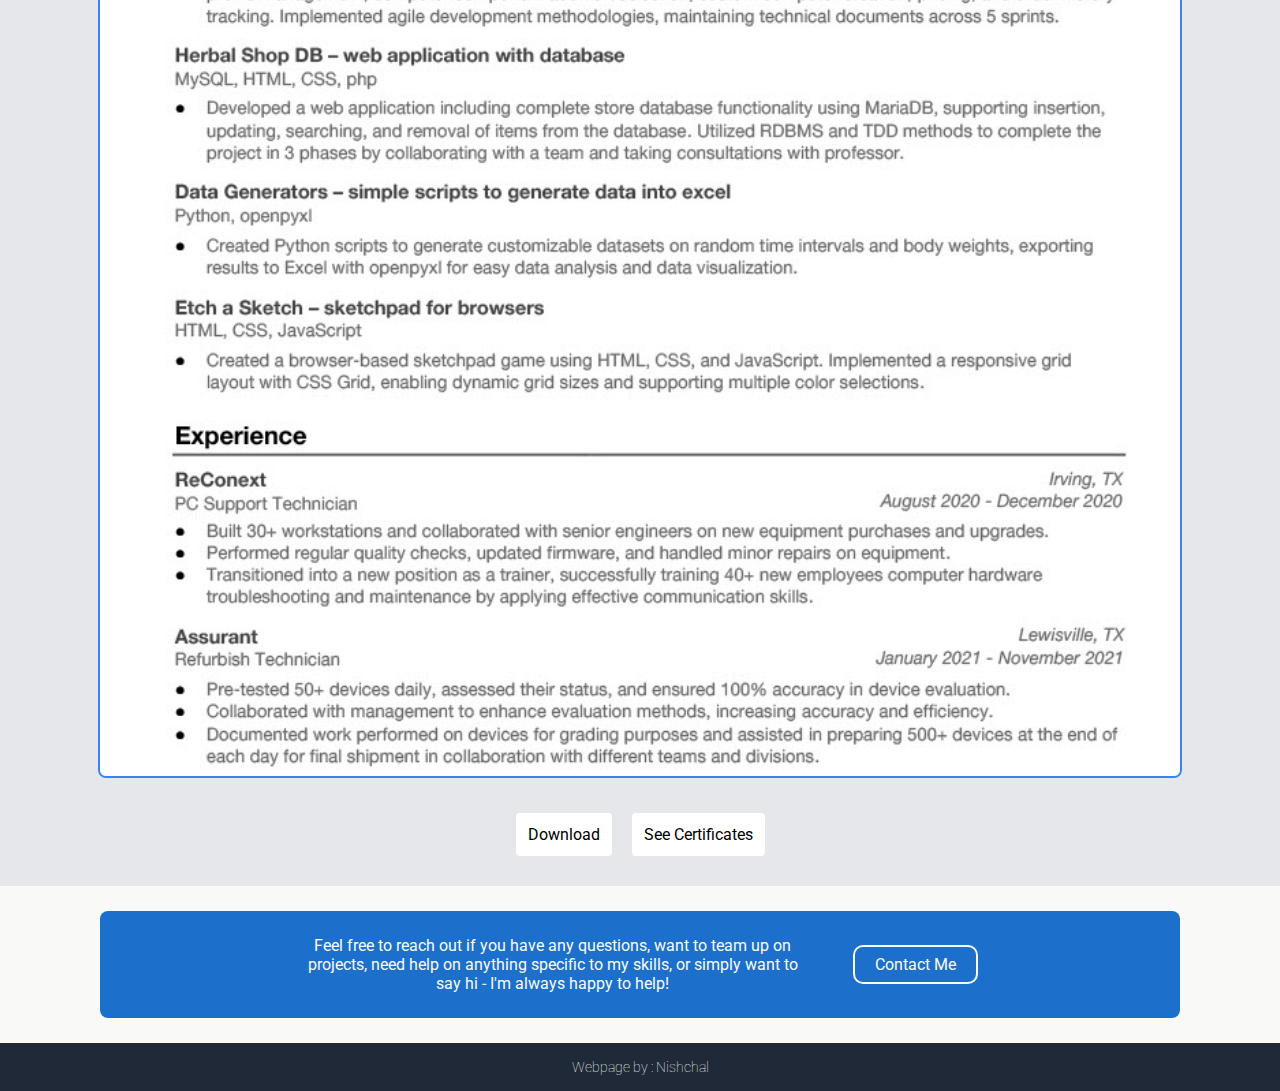
==== commit 07beaee5: "updated resume" ====
--- a/index.html
+++ b/index.html
@@ -61,7 +61,7 @@
                 <h2>Resume</h2>
             </div>
             <div id="resume-container">
-                <img src="resources/resume.png" alt="my resume">
+                <img src="resources/resume.jpg" alt="my resume">
             </div>
             <div class="third-tail">
                 <div class="dl"><a href="resources/resume.pdf" download>Download</a></div>
@@ -75,7 +75,7 @@
                 <div class="text">
                     <div>Feel free to reach out if you have any questions, want to team up on projects, need help on anything specific to my skills, or simply want to say hi - I'm always happy to help!</div>
                 </div>
-                <div class="button"><a href="https://www.linkedin.com/in/nishchal-shrestha/" target="_blank">Contact Me</a></div>
+                <div class="button"><a href="https://www.linkedin.com/in/nishchal-sh/" target="_blank">Contact Me</a></div>
             </div>
         </div>
 
